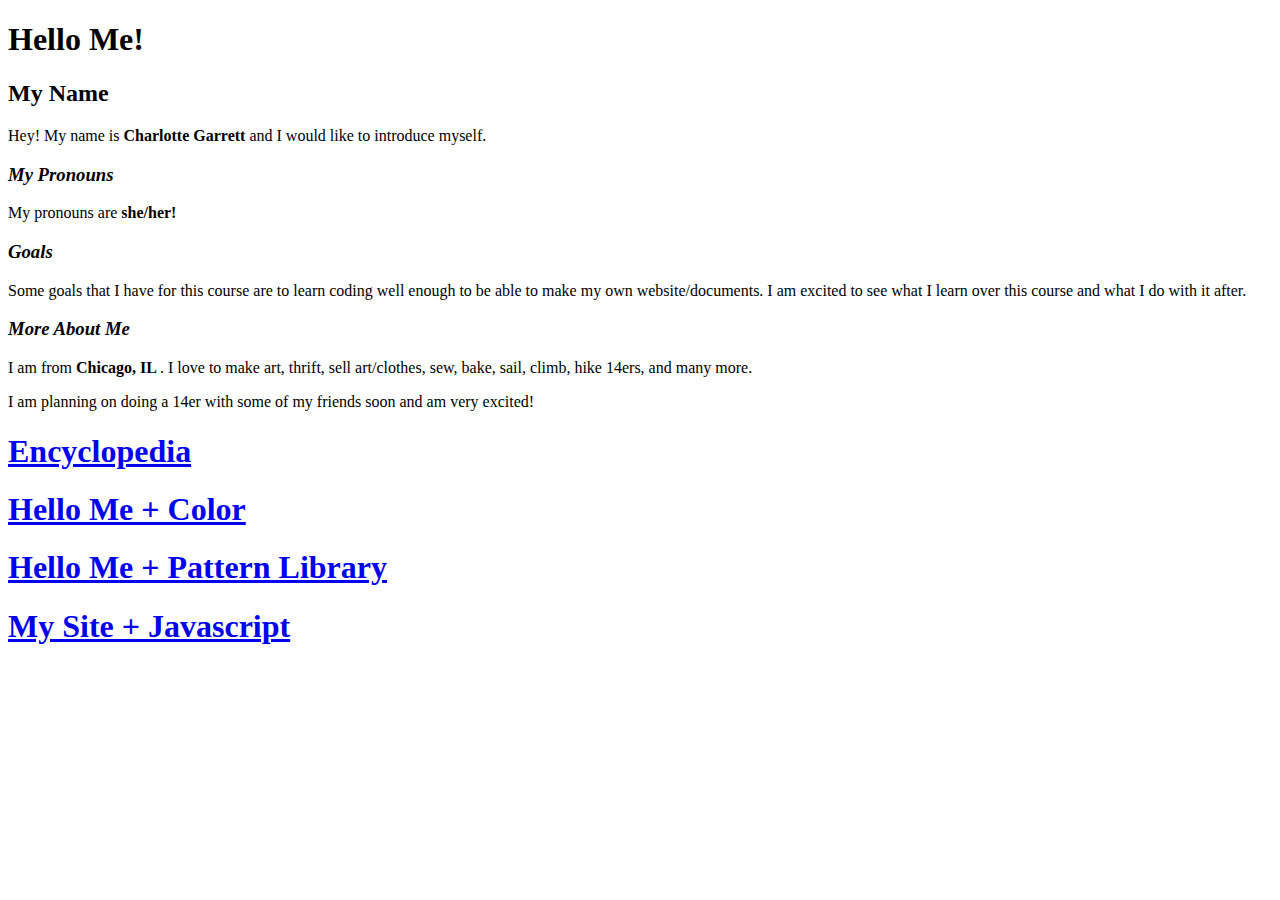
==== index.html @ e17799b4 "Update index.html" ====
<!DOCTYPE html>
<html>

<head>
  <title>All About Me!</title>
</head>
  <body>
        <header>
          <h1>Hello Me!</h1>
          <h2>My Name</h2>
    <p> Hey! My name is <strong> Charlotte Garrett </strong> and I would like to introduce myself. </p>

      <h3><i> My Pronouns </i></h3>
    <p> My pronouns are <strong> she/her! </strong></p>
    <h3><i> Goals </i></h3>
      <p>Some goals that I have for this course are to learn coding well enough to be able to make my own website/documents. I am excited to see what I learn over this course and what I do with it after. </p>
      <h3><i> More About Me </i></h3>
      <p> I am from <strong> Chicago, IL </strong>. I love to make art, thrift, sell art/clothes, sew, bake, sail, climb, hike 14ers, and many more.
        <p> I am planning on doing a 14er with some of my friends soon and am very excited!</p>
        </header>

  <h1><a href="Week3/index.html">Encyclopedia</a></h1>
  <h1><a href="Week4/index.html">Hello Me + Color</a></h1>
  <h1><a href="Week5/index.html">Hello Me + Pattern Library</a></h1>
  <h1><a href="Week6/index.html">My Site + Javascript</a></h1>

  </body>
</html>
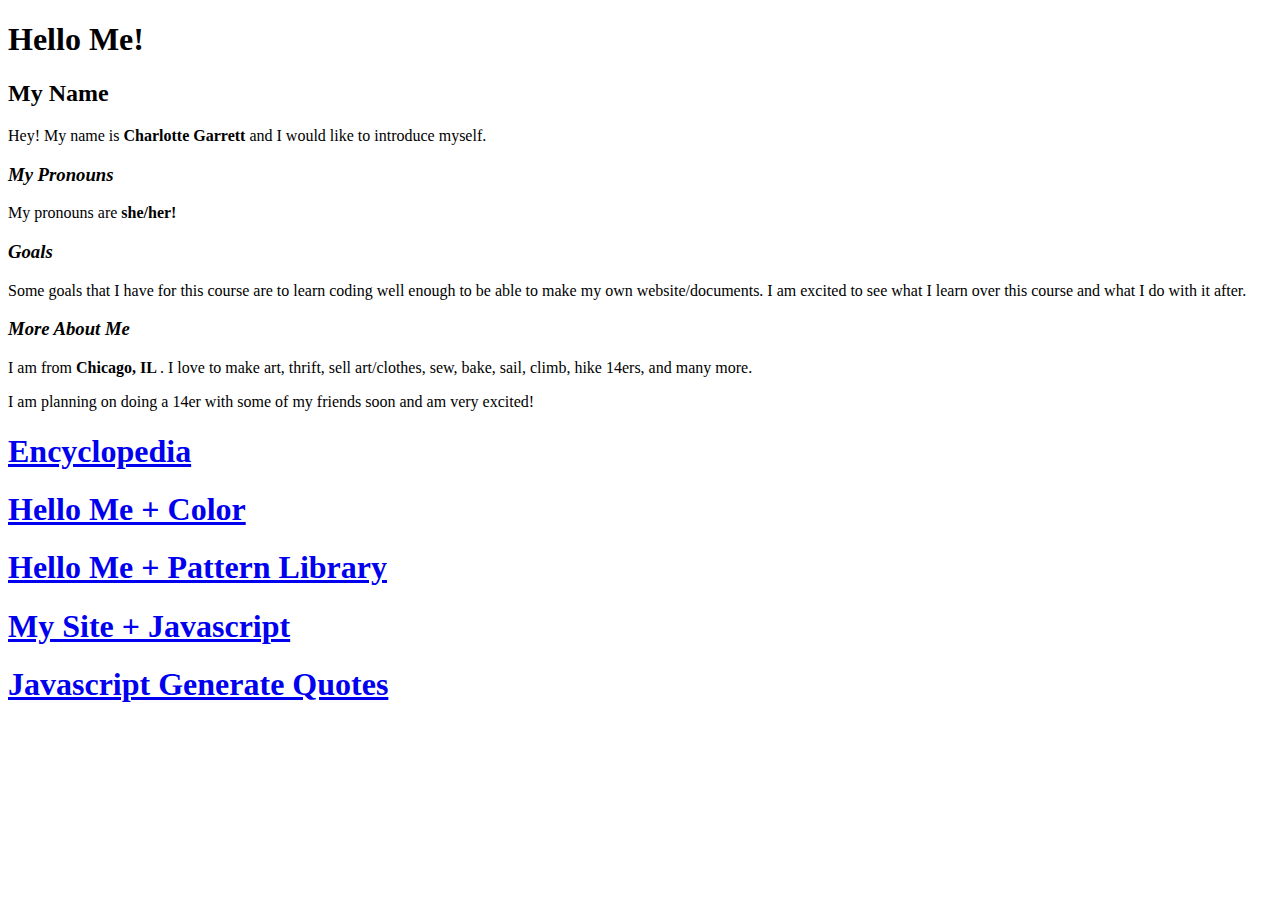
==== commit 366666f2: "push" ====
--- a/index.html
+++ b/index.html
@@ -23,6 +23,7 @@
   <h1><a href="Week4/index.html">Hello Me + Color</a></h1>
   <h1><a href="Week5/index.html">Hello Me + Pattern Library</a></h1>
   <h1><a href="Week6/index.html">My Site + Javascript</a></h1>
+  <h1><a href="Week7/index.html">Javascript Generate Quotes</a></h1>
 
   </body>
 </html>
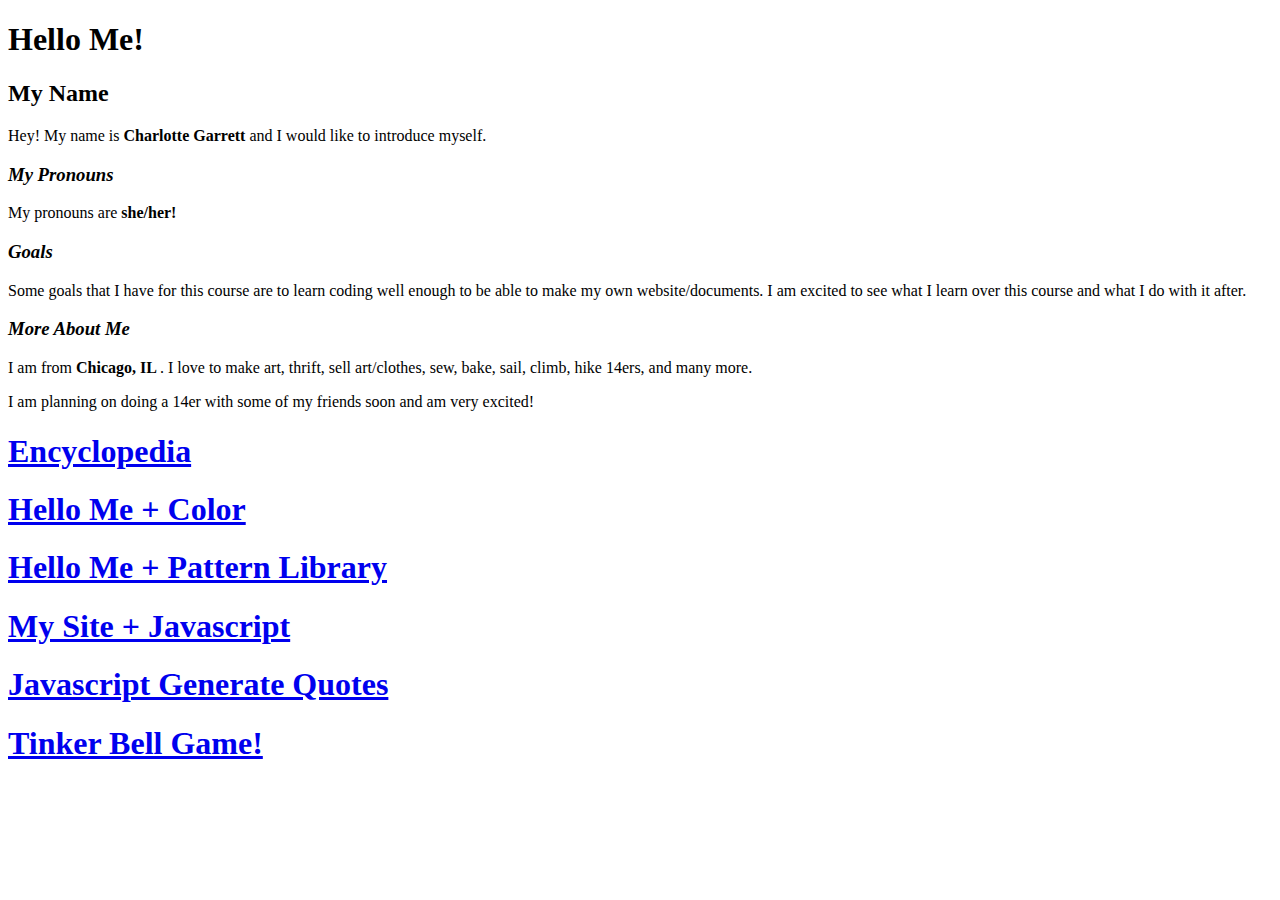
==== commit 430e446b: "push" ====
--- a/index.html
+++ b/index.html
@@ -24,6 +24,7 @@
   <h1><a href="Week5/index.html">Hello Me + Pattern Library</a></h1>
   <h1><a href="Week6/index.html">My Site + Javascript</a></h1>
   <h1><a href="Week7/index.html">Javascript Generate Quotes</a></h1>
+  <h1><a href="Week8/index.html">Tinker Bell Game!</a></h1>
 
   </body>
 </html>
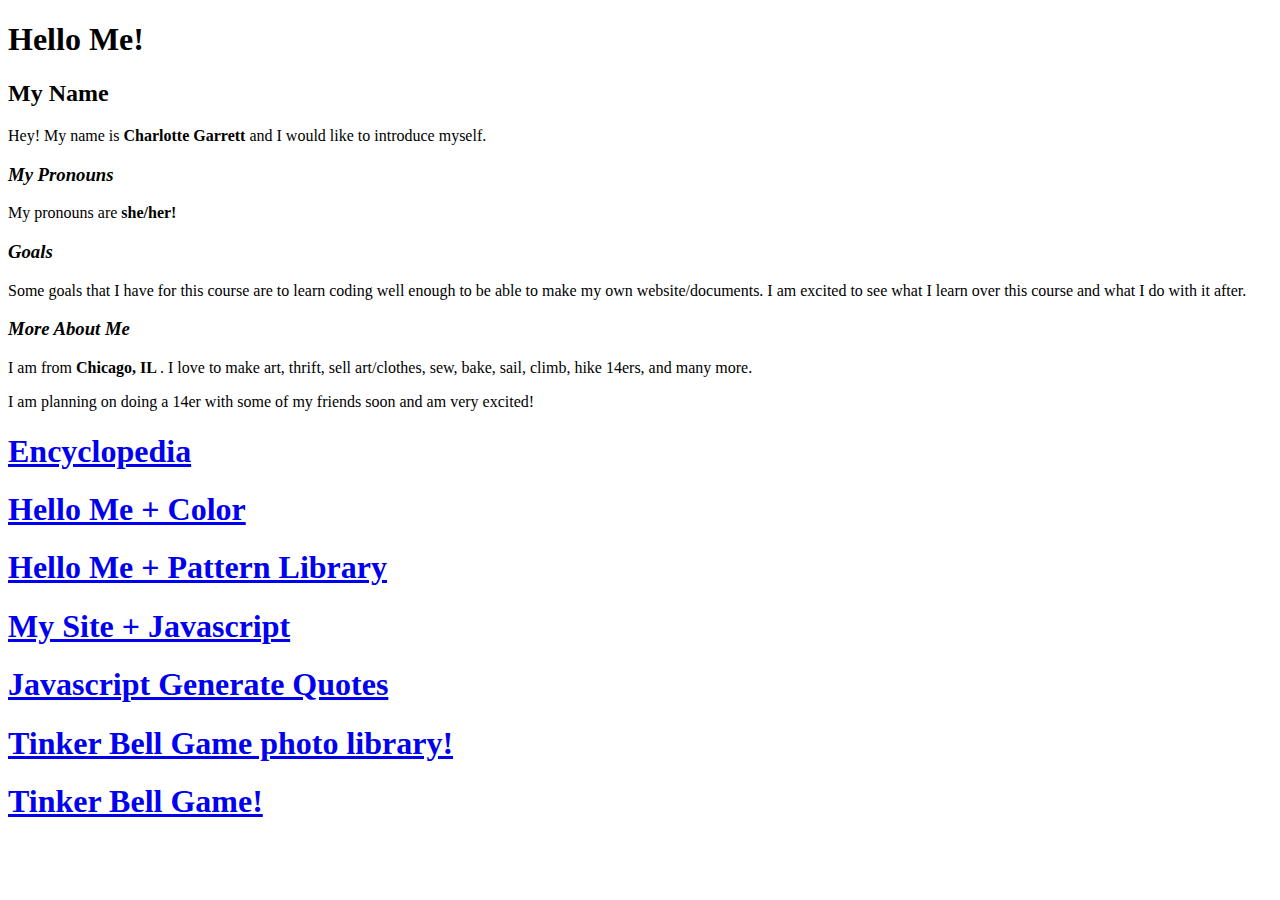
==== commit 20496bcc: "push" ====
--- a/index.html
+++ b/index.html
@@ -24,7 +24,8 @@
   <h1><a href="Week5/index.html">Hello Me + Pattern Library</a></h1>
   <h1><a href="Week6/index.html">My Site + Javascript</a></h1>
   <h1><a href="Week7/index.html">Javascript Generate Quotes</a></h1>
-  <h1><a href="Week8/index.html">Tinker Bell Game!</a></h1>
+  <h1><a href="Week8/index.html">Tinker Bell Game photo library!</a></h1>
+  <h1><a href="Week9/index.html">Tinker Bell Game!</a></h1>
 
   </body>
 </html>
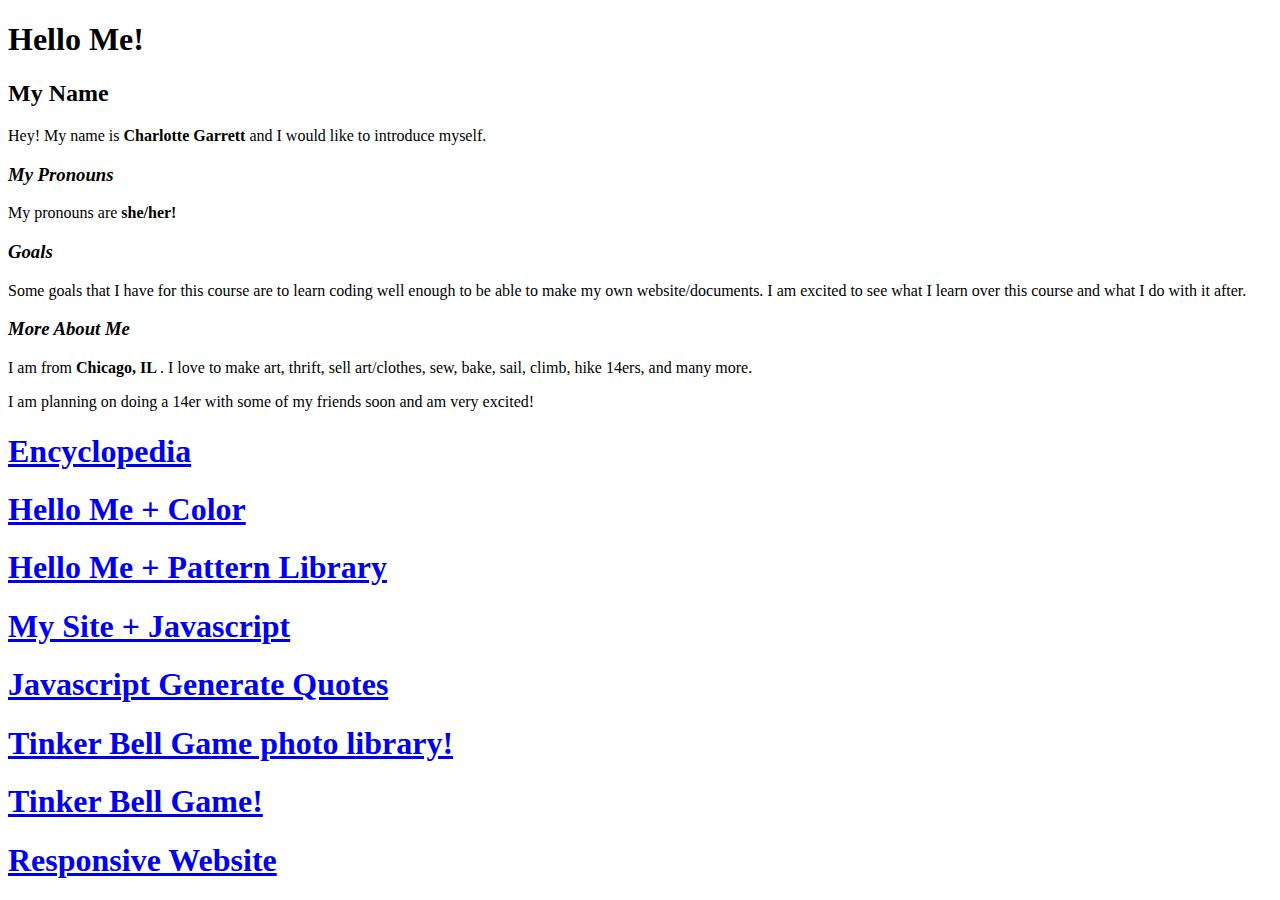
==== commit 29944d02: "commit" ====
--- a/index.html
+++ b/index.html
@@ -26,6 +26,7 @@
   <h1><a href="Week7/index.html">Javascript Generate Quotes</a></h1>
   <h1><a href="Week8/index.html">Tinker Bell Game photo library!</a></h1>
   <h1><a href="Week9/index.html">Tinker Bell Game!</a></h1>
+  <h1><a href="Week10/index.html">Responsive Website</a></h1>
 
   </body>
 </html>
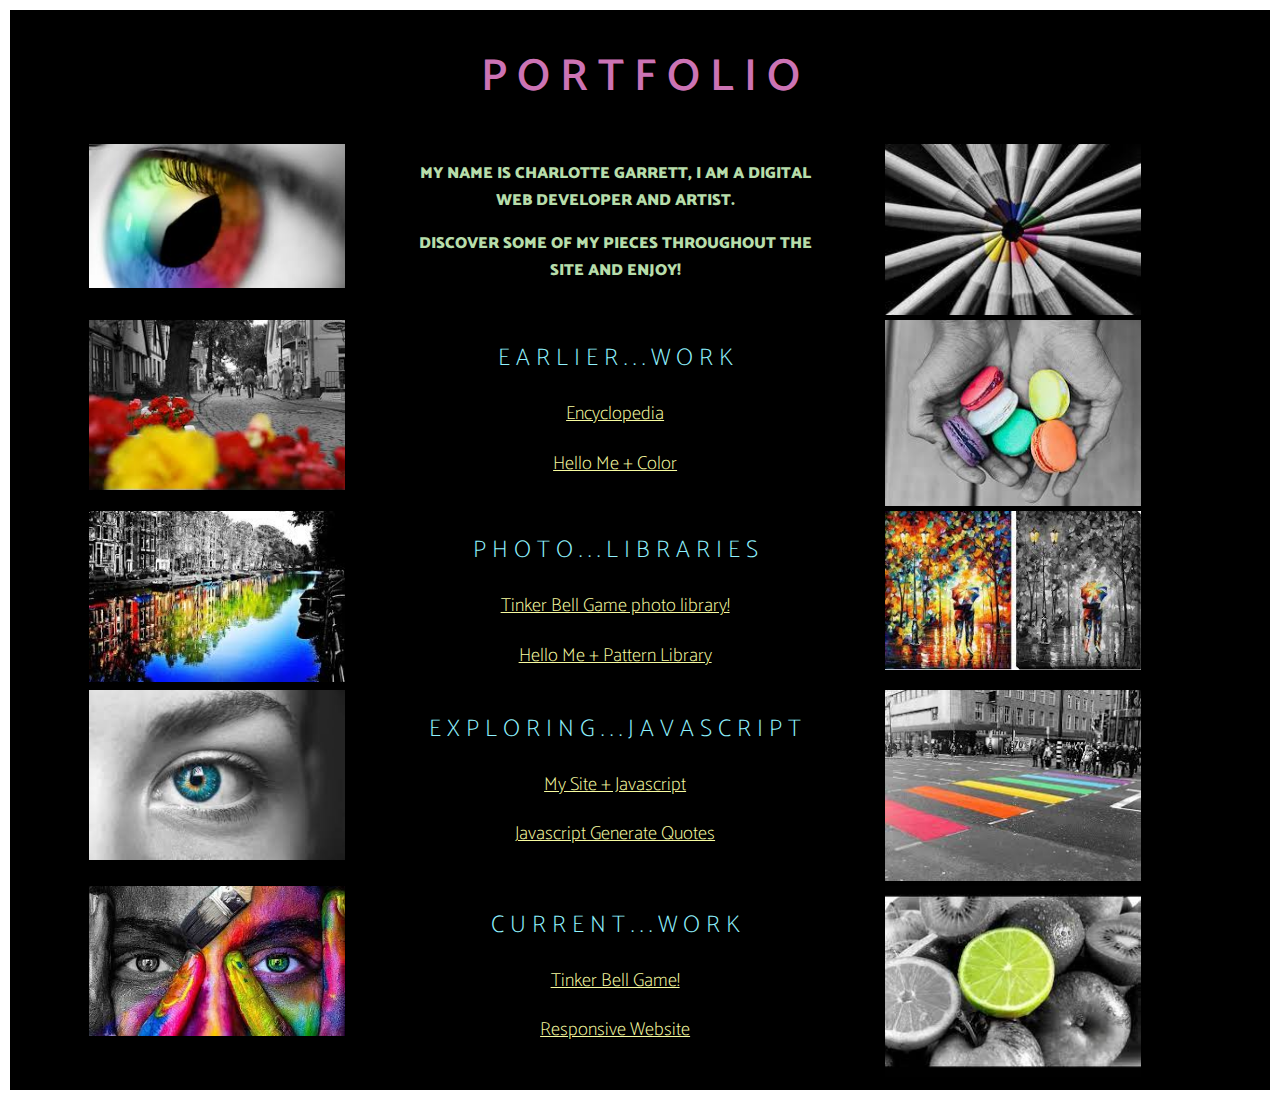
==== commit 229ef1b0: "done!" ====
--- a/index.html
+++ b/index.html
@@ -2,31 +2,83 @@
 <html>
 
 <head>
-  <title>All About Me!</title>
+  <title>Charlotte Garrett Portfolio</title>
+  <link rel="stylesheet" href="style.css">
+  <link href="https://fonts.googleapis.com/css2?family=Catamaran:wght@100&family=Rajdhani:wght@300&family=Source+Code+Pro:wght@200&display=swap" rel="stylesheet">
 </head>
   <body>
         <header>
-          <h1>Hello Me!</h1>
-          <h2>My Name</h2>
-    <p> Hey! My name is <strong> Charlotte Garrett </strong> and I would like to introduce myself. </p>
+          <center><h1>P O R T F O L I O</h1></center>
 
-      <h3><i> My Pronouns </i></h3>
-    <p> My pronouns are <strong> she/her! </strong></p>
-    <h3><i> Goals </i></h3>
-      <p>Some goals that I have for this course are to learn coding well enough to be able to make my own website/documents. I am excited to see what I learn over this course and what I do with it after. </p>
-      <h3><i> More About Me </i></h3>
-      <p> I am from <strong> Chicago, IL </strong>. I love to make art, thrift, sell art/clothes, sew, bake, sail, climb, hike 14ers, and many more.
-        <p> I am planning on doing a 14er with some of my friends soon and am very excited!</p>
+          <section>
+              <div class="wrapper_frame">
+              <div class="box_custom">
+                <img src="assets/cooleye.jpeg" alt="image not found" style="width:20vw"/>
+               </div>
+              <div class="box_custom">
+                <center><p>MY NAME IS CHARLOTTE GARRETT, I AM A DIGITAL WEB DEVELOPER AND ARTIST. </p></center>
+                <center><p> DISCOVER SOME OF MY PIECES THROUGHOUT THE SITE AND ENJOY! </p></center>
+                 </div>
+              <div class="box_custom">
+                <img src="assets/pencil.jpeg" alt="image not found" style="width:20vw"/>
+                </div>
+              <div class="box_custom">
+                <img src="assets/flowers.jpeg" alt="image not found" style="width:20vw"/>
+                </div>
+              <div class="box_custom">
+                <center>
+                      <h2> E A R L I E R . . . W O R K </h2>
+                      <h3><a href="Week3/index.html">Encyclopedia</a></h3>
+                      <h3><a href="Week4/index.html">Hello Me + Color</a></h3>
+                </center>
+                </div>
+              <div class="box_custom">
+                <img src="assets/mac.jpeg" alt="image not found" style="width:20vw"/>
+                </div>
+              <div class="box_custom">
+                <img src="assets/river.jpeg" alt="image not found" style="width:20vw"/>
+                </div>
+              <div class="box_custom">
+                <center>
+              <h2> P H O T O . . . L I B R A R I E S </h2>
+              <h3><a href="Week8/index.html">Tinker Bell Game photo library!</a></h3>
+              <h3><a href="Week5/index.html">Hello Me + Pattern Library</a></h3>
+                </center>
+                </div>
+              <div class="box_custom">
+                <img src="assets/compare.jpeg" alt="image not found" style="width:20vw"/>
+                </div>
+              <div class="box_custom">
+                <img src="assets/eye.jpeg" alt="image not found" style="width:20vw"/>
+                </div>
+              <div class="box_custom">
+              <center>
+                <h2> E X P L O R I N G . . . J A V A S C R I P T </h2>
+                <h3><a href="Week6/index.html">My Site + Javascript</a></h3>
+                <h3><a href="Week7/index.html">Javascript Generate Quotes</a></h3>
+              </center>
+                </div>
+              <div class="box_custom">
+                <img src="assets/street.jpeg" alt="image not found" style="width:20vw"/>
+                </div>
+              <div class="box_custom">
+                <img src="assets/cool.jpeg" alt="image not found" style="width:20vw"/>
+                </div>
+              <div class="box_custom">
+               <center>
+                <h2> C U R R E N T . . . W O R K </h2>
+                <h3><a href="Week9/index.html">Tinker Bell Game!</a></h3>
+                <h3><a href="Week10/index.html">Responsive Website</a></h3>
+              </center>
+                </div>
+                <div class="box_custom">
+                  <img src="assets/lime.jpeg" alt="image not found" style="width:20vw"/>
+                 </div>
+            </div>
+          </section>
+
+
         </header>
-
-  <h1><a href="Week3/index.html">Encyclopedia</a></h1>
-  <h1><a href="Week4/index.html">Hello Me + Color</a></h1>
-  <h1><a href="Week5/index.html">Hello Me + Pattern Library</a></h1>
-  <h1><a href="Week6/index.html">My Site + Javascript</a></h1>
-  <h1><a href="Week7/index.html">Javascript Generate Quotes</a></h1>
-  <h1><a href="Week8/index.html">Tinker Bell Game photo library!</a></h1>
-  <h1><a href="Week9/index.html">Tinker Bell Game!</a></h1>
-  <h1><a href="Week10/index.html">Responsive Website</a></h1>
 
   </body>
 </html>
--- a/style.css
+++ b/style.css
@@ -0,0 +1,66 @@
+h1 {
+  font-family: 'Catamaran', sans-serif;
+  font-size: 45px;
+  color: #CC73B4;
+  font-weight: 600;
+}
+
+h2 {
+  font-family: 'Catamaran', sans-serif;
+  color: #90F2FF;
+  font-weight: 100;
+}
+
+h3 {
+  color: white;
+  font-family: 'Catamaran', sans-serif;
+  font-weight: 100;
+}
+ p {
+   color: #B7DDAA;
+   font-family: 'Catamaran', sans-serif;
+ }
+/* img {
+  width: 20vw;
+  border: 5px solid #8CBEB2;
+  box-shadow: 10px 8px 7px #5C4B51;
+} */
+
+body {
+  background-color: black;
+}
+
+html {
+  font-family: 'Catamaran', sans-serif;
+  border: solid;
+  font-weight: 900;
+  border-width: 10px;
+  border-color: white;
+  color: white;
+  font-family: 'PT Mono', monospace;
+}
+
+a:link {
+  color: #F8FCA0;
+}
+
+a:visited {
+  color: #A589D1;
+}
+
+.wrapper_frame {
+  display: grid;
+  text-align: center;
+  grid-template-columns: 32% 32% 32%;
+  grid-gap: 0%;
+  background-color: black;
+  color: #555;
+}
+
+.box_custom {
+  background-color: black;
+  color: #555;
+  border-radius: 0px;
+  padding: 0px;
+  font-size: 100%;
+}
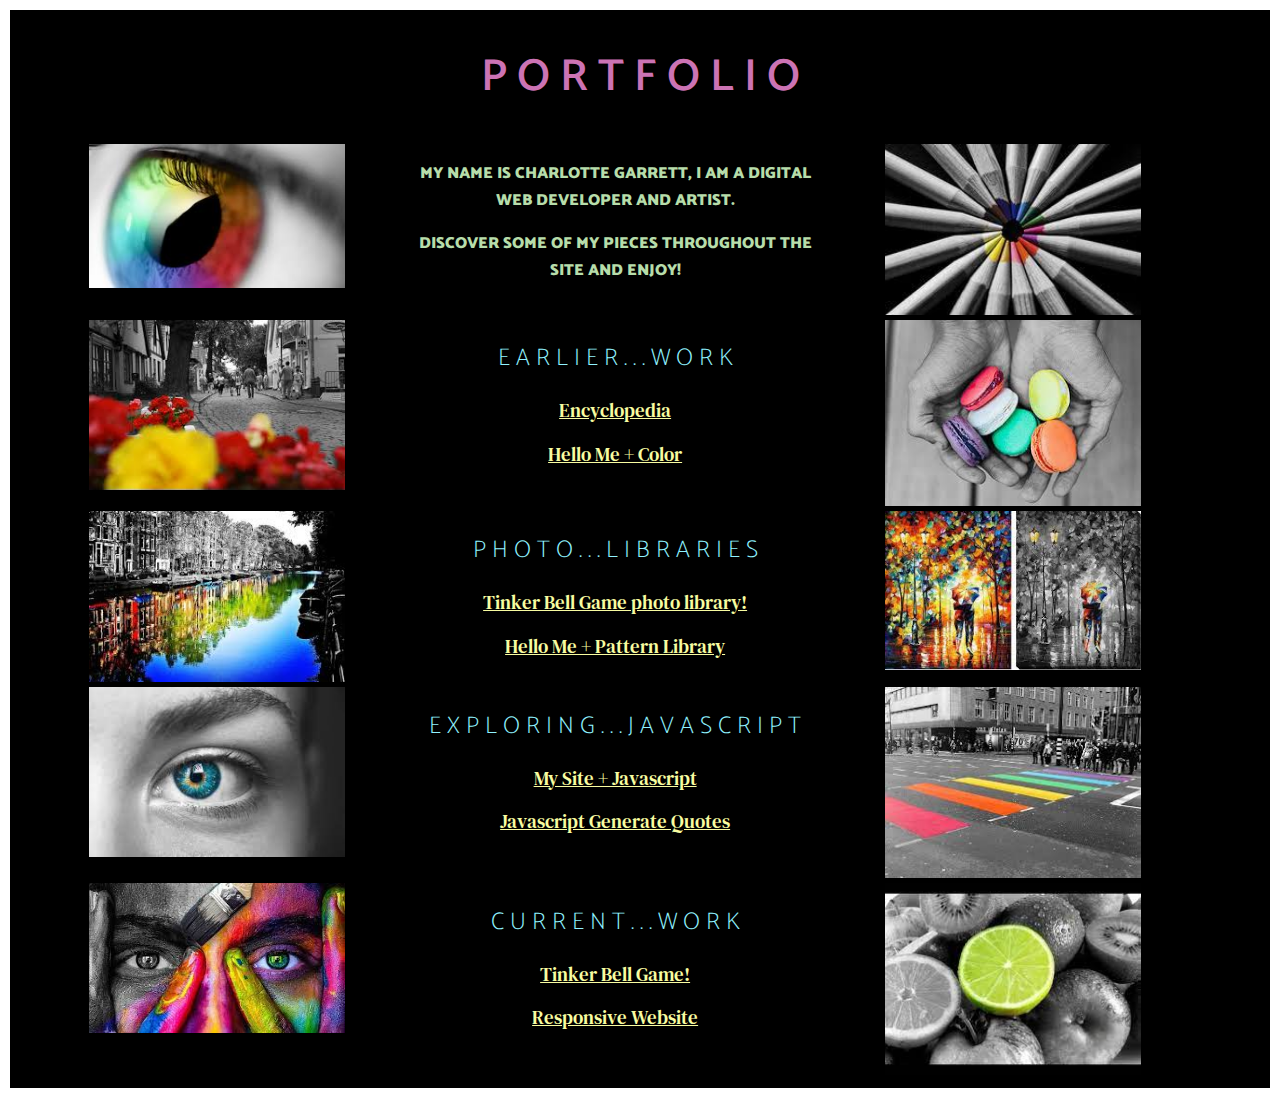
==== commit 383bb1d8: "yay" ====
--- a/index.html
+++ b/index.html
@@ -5,6 +5,7 @@
   <title>Charlotte Garrett Portfolio</title>
   <link rel="stylesheet" href="style.css">
   <link href="https://fonts.googleapis.com/css2?family=Catamaran:wght@100&family=Rajdhani:wght@300&family=Source+Code+Pro:wght@200&display=swap" rel="stylesheet">
+  <link href="https://fonts.googleapis.com/css2?family=Catamaran:wght@100&family=DM+Serif+Text&family=Josefin+Slab:wght@100&family=Rajdhani:wght@300&family=Source+Code+Pro:wght@200&display=swap" rel="stylesheet">
 </head>
   <body>
         <header>
--- a/style.css
+++ b/style.css
@@ -13,7 +13,7 @@
 
 h3 {
   color: white;
-  font-family: 'Catamaran', sans-serif;
+  font-family: 'DM Serif Text', serif;
   font-weight: 100;
 }
  p {
